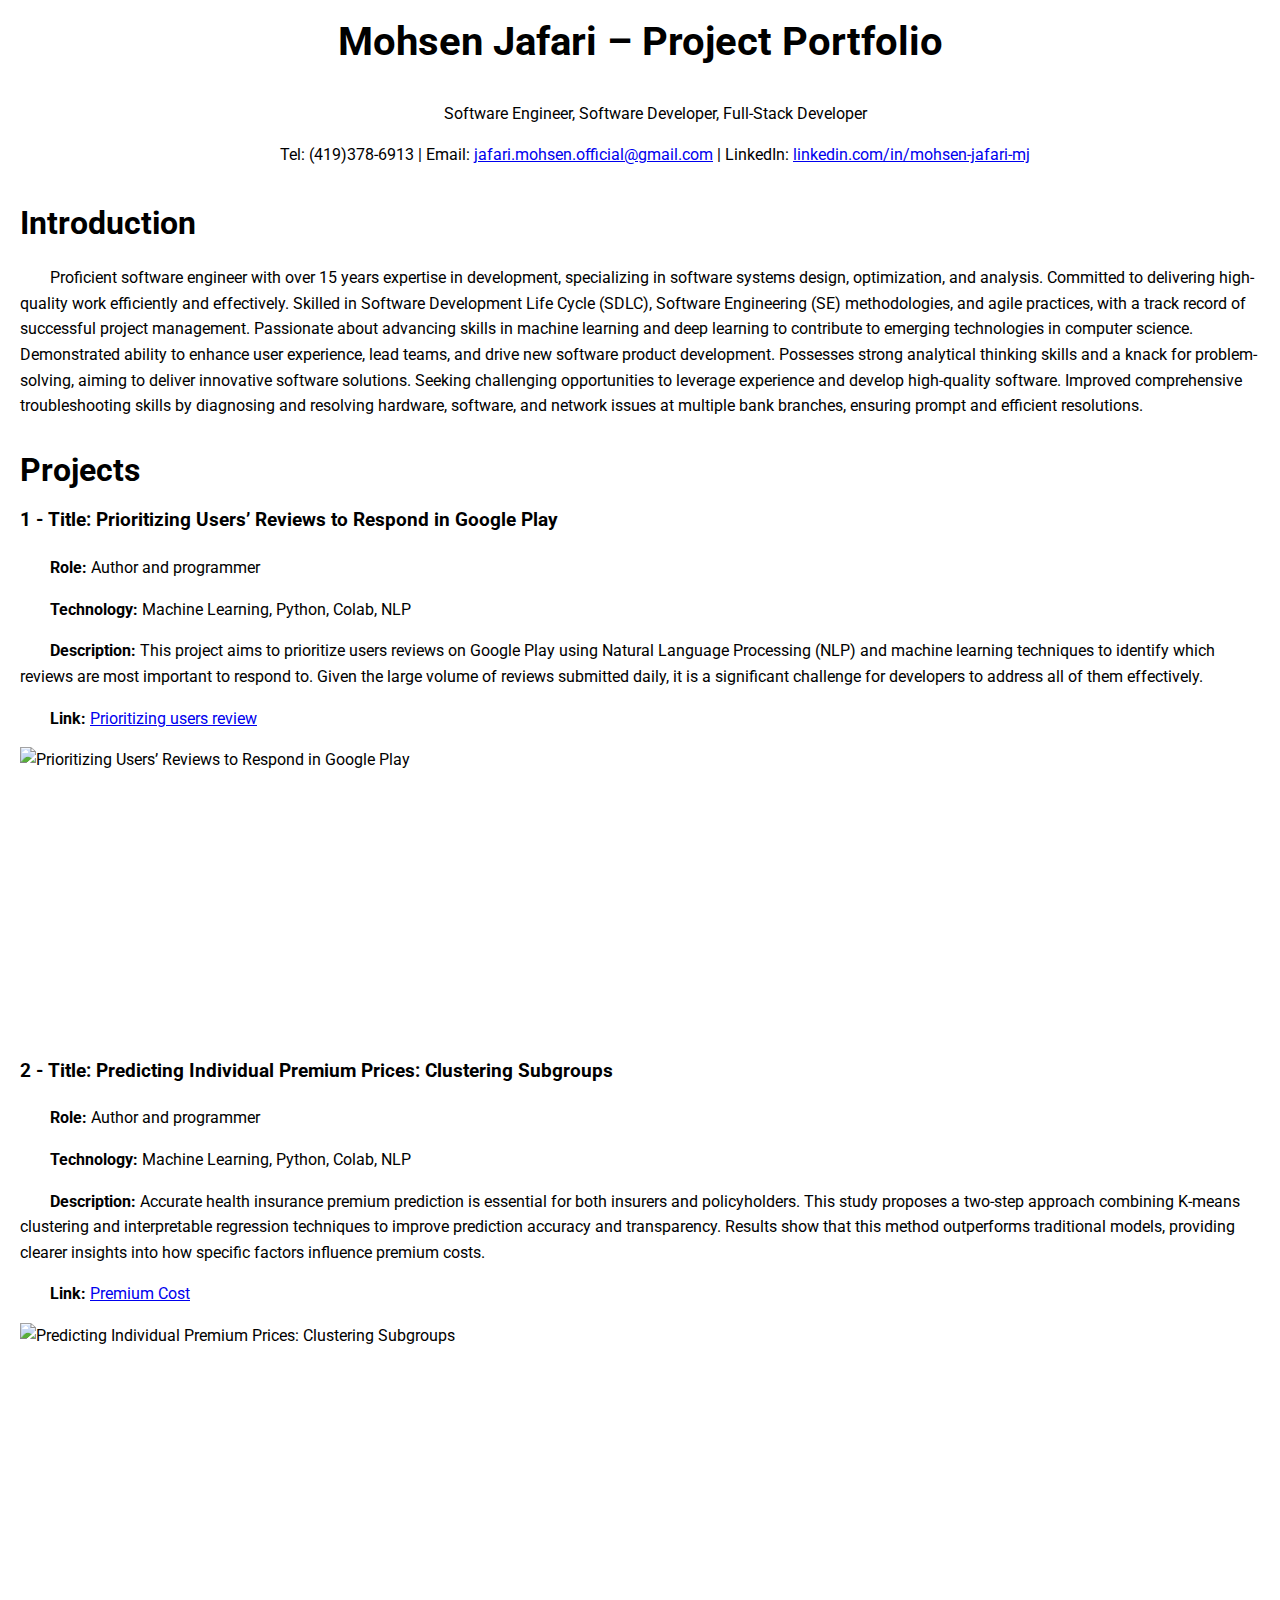
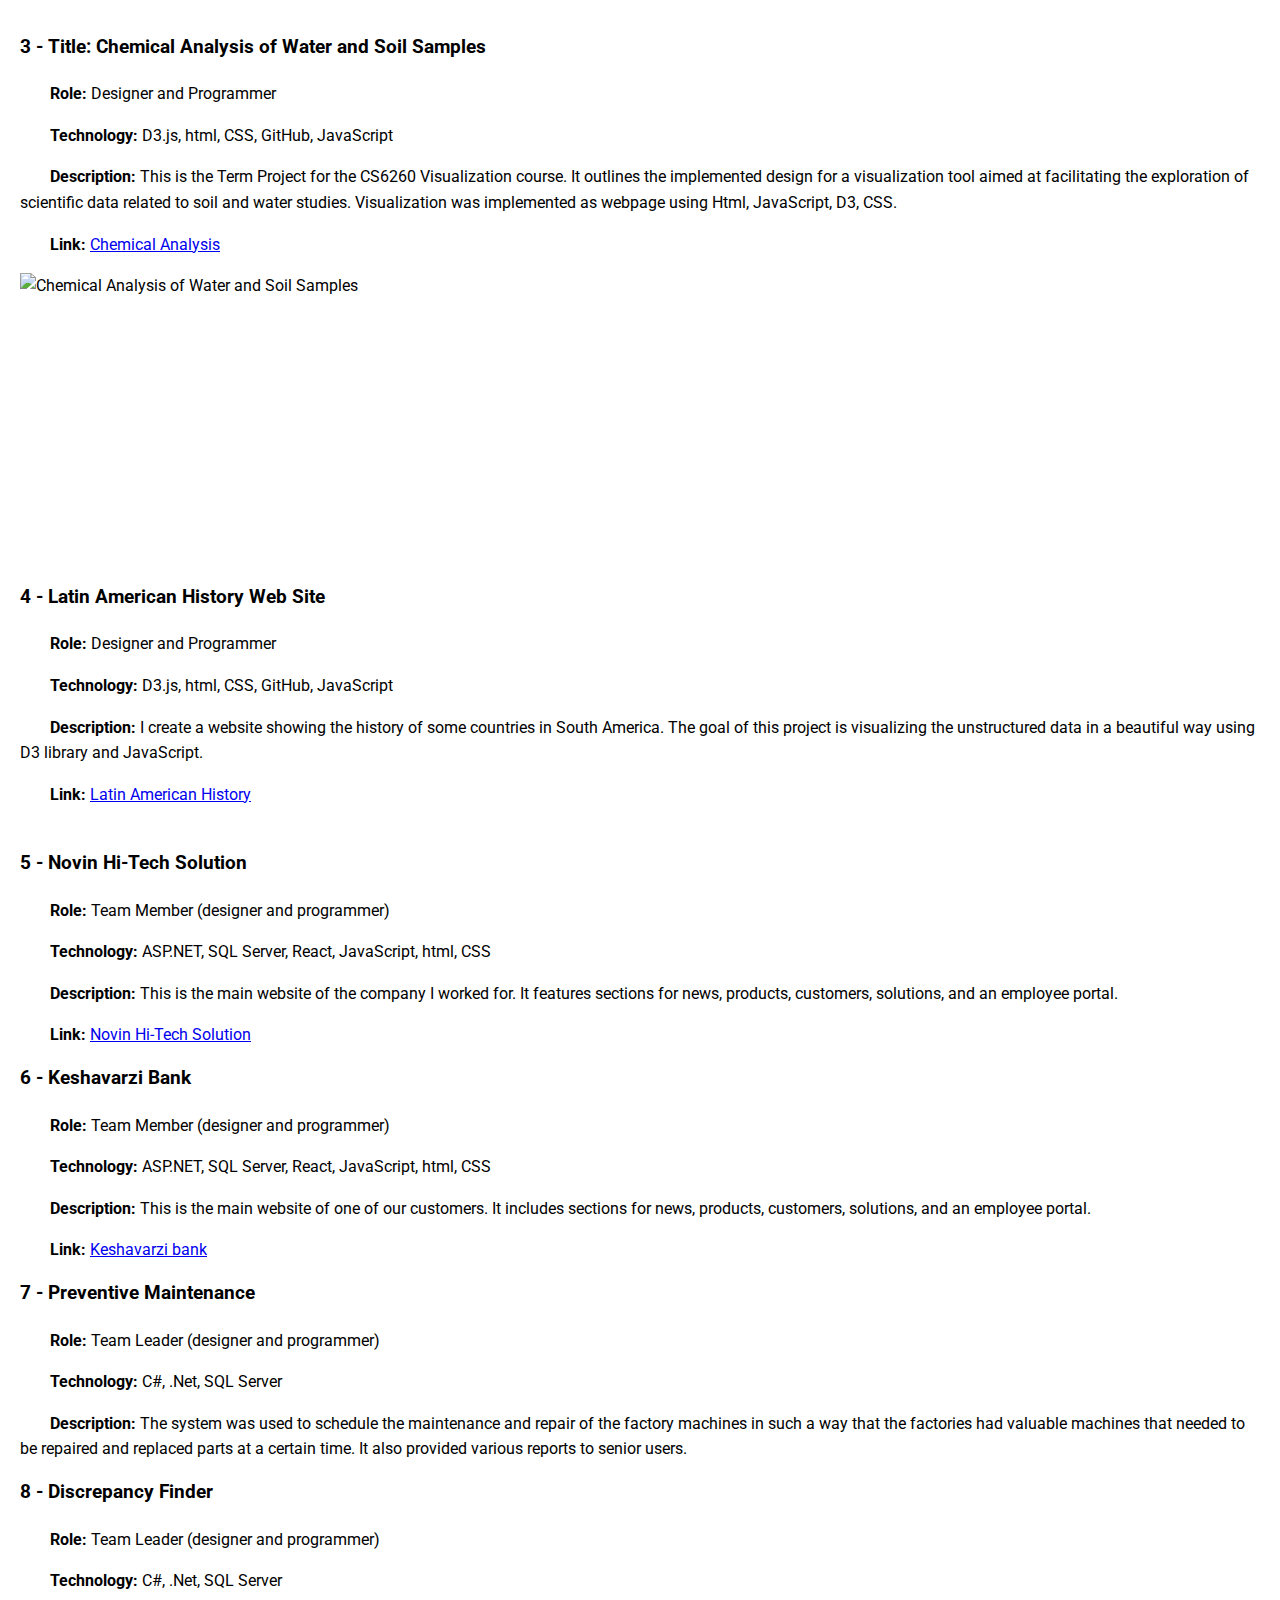
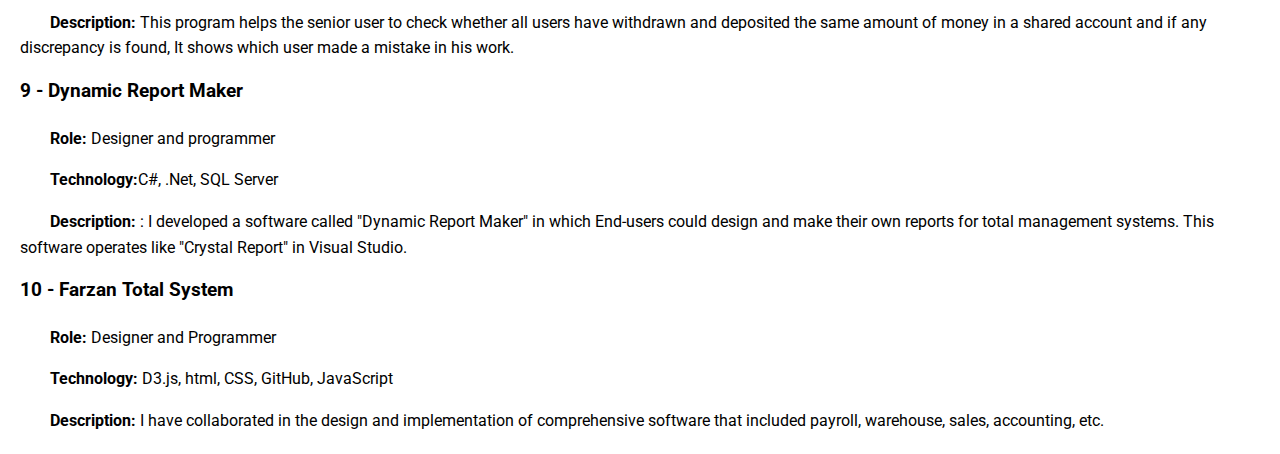
==== portfolio.html @ a7d6088c "Finalize the website" ====
<!DOCTYPE html>
<html lang="en">
<head>
    <meta charset="UTF-8">
    <meta name="viewport" content="width=device-width, initial-scale=1.0">
    <title>Mohsen Jafari - Portfolio</title>
    <link rel="stylesheet" href="styles.css">
    <link href="https://fonts.googleapis.com/css2?family=Roboto:wght@400;700&family=Lora:wght@400;700&display=swap" rel="stylesheet">
    <style>
    p {
        text-indent: 30px; /* Adjust the value to control the indentation */
    }
    </style>
</head>
<body>
    <header>
        <h1>Mohsen Jafari – Project Portfolio</h1>
        <p>Software Engineer, Software Developer, Full-Stack Developer</p>
        <p>Tel: (419)378-6913 | Email: <a href="mailto:jafari.mohsen.official@gmail.com">jafari.mohsen.official@gmail.com</a> | LinkedIn: <a href="https://linkedin.com/in/mohsen-jafari-mj" target="_blank">linkedin.com/in/mohsen-jafari-mj</a></p>
    </header>

    <section id="portfolio-intro">
        <h2>Introduction</h2>
        <p>Proficient software engineer with over 15 years expertise in development, specializing in software systems design, optimization, and analysis. Committed to delivering high-quality work efficiently and effectively. Skilled in Software Development Life Cycle (SDLC), Software Engineering (SE) methodologies, and agile practices, with a track record of successful project management. Passionate about advancing skills in machine learning and deep learning to contribute to emerging technologies in computer science. Demonstrated ability to enhance user experience, lead teams, and drive new software product development. Possesses strong analytical thinking skills and a knack for problem-solving, aiming to deliver innovative software solutions. Seeking challenging opportunities to leverage experience and develop high-quality software. Improved comprehensive troubleshooting skills by diagnosing and resolving hardware, software, and network issues at multiple bank branches, ensuring prompt and efficient resolutions.</p>
    </section>

    <section id="projects">
        <h2>Projects</h2>
        <div class="project">
            <h3>1 - Title: Prioritizing Users’ Reviews to Respond in Google Play</h3>
            <p><strong>Role:</strong> Author and programmer</p>
            <p><strong>Technology:</strong> Machine Learning, Python, Colab, NLP</p>
            <p><strong>Description:</strong> This project aims to prioritize users reviews on Google Play using Natural Language Processing (NLP) and machine learning techniques to identify which reviews are most important to respond to. Given the large volume of reviews submitted daily, it is a significant challenge for developers to address all of them effectively.</p>
            <p><strong>Link:</strong> <a href="https://www.linkedin.com/posts/mohsen-jafari-mj_finalproject-gratitude-research-activity-7191822988030148609-mQE0?utm_source=share&utm_medium=member_desktop" target="_blank">Prioritizing users review</a></p>
            <div class="image-container">
                <img src="./images/1.jpeg" alt="Prioritizing Users’ Reviews to Respond in Google Play">
            </div>
            <br>
            <h3>2 - Title: Predicting Individual Premium Prices: Clustering Subgroups</h3>
            <p><strong>Role:</strong> Author and programmer</p>
            <p><strong>Technology:</strong> Machine Learning, Python, Colab, NLP</p>
            <p><strong>Description:</strong> Accurate health insurance premium prediction is essential for both insurers and policyholders. This study proposes a two-step approach combining K-means clustering and interpretable regression techniques to improve prediction accuracy and transparency. Results show that this method outperforms traditional models, providing clearer insights into how specific factors influence premium costs.</p>
            <p><strong>Link:</strong> <a href="https://www.linkedin.com/posts/mohsen-jafari-mj_i-am-excited-to-announce-that-our-team-activity-7194459511774953472-vVEG?utm_source=share&utm_medium=member_desktop" target="_blank">Premium Cost</a></p>
            <div  class="image-container" >
                <img  src="./images/2.jpeg" alt="Predicting Individual Premium Prices: Clustering Subgroups">
            </div>
            <br>
            <h3>3 - Title: Chemical Analysis of Water and Soil Samples</h3>
            <p><strong>Role:</strong> Designer and Programmer</p>
            <p><strong>Technology:</strong> D3.js, html, CSS, GitHub, JavaScript</p>
            <p><strong>Description:</strong> This is the Term Project for the CS6260 Visualization course. It outlines the implemented design for a visualization tool aimed at facilitating the exploration of scientific data related to soil and water studies. Visualization was implemented as webpage using Html, JavaScript, D3, CSS.</p>
            <p><strong>Link:</strong> <a href="https://mohsen-jafari-mj.github.io/Vis-project/index.html" target="_blank">Chemical Analysis</a></p>
            <div  class="image-container" >
                <img  src="./images/3.jpeg" alt="Chemical Analysis of Water and Soil Samples">
            </div>
            <br>
            <h3>4 - Latin American History Web Site</h3>
            <p><strong>Role:</strong> Designer and Programmer</p>
            <p><strong>Technology:</strong> D3.js, html, CSS, GitHub, JavaScript</p>
            <p><strong>Description:</strong> I create a website showing the history of some countries in South America. The goal of this project is visualizing the unstructured data in a beautiful way using D3 library and JavaScript.</p>
            <p><strong>Link:</strong> <a href="https://mohsen-jafari-mj.github.io/index.html" target="_blank">Latin American History</a></p>
            <br>
            <h3>5 - Novin Hi-Tech Solution</h3>
            <p><strong>Role:</strong> Team Member (designer and programmer)</p>
            <p><strong>Technology:</strong> ASP.NET, SQL Server, React, JavaScript, html, CSS</p>
            <p><strong>Description:</strong> This is the main website of the company I worked for. It features sections for news, products, customers, solutions, and an employee portal.</p>
            <p><strong>Link:</strong> <a href="http://www.htsc.ir/" target="_blank">Novin Hi-Tech Solution</a></p>
            <h3>6 - Keshavarzi Bank</h3>
            <p><strong>Role:</strong> Team Member (designer and programmer) </p>
            <p><strong>Technology:</strong> ASP.NET, SQL Server, React, JavaScript, html, CSS</p>
            <p><strong>Description:</strong> This is the main website of one of our customers. It includes sections for news, products, customers, solutions, and an employee portal.</p>
            <p><strong>Link:</strong> <a href="http://www.bki.ir/" target="_blank">Keshavarzi bank</a></p>
            <h3>7 - Preventive Maintenance</h3>
            <p><strong>Role:</strong> Team Leader (designer and programmer) </p>
            <p><strong>Technology:</strong> C#, .Net, SQL Server</p>
            <p><strong>Description:</strong> The system was used to schedule the maintenance and repair of the factory machines in such a way that the factories had valuable machines that needed to be repaired and replaced parts at a certain time. It also provided various reports to senior users.</p>
            <h3>8 - Discrepancy Finder</h3>
            <p><strong>Role:</strong> Team Leader (designer and programmer)</p>
            <p><strong>Technology:</strong> C#, .Net, SQL Server</p>
            <p><strong>Description:</strong> This program helps the senior user to check whether all users have withdrawn and deposited the same amount of money in a shared account and if any discrepancy is found, It shows which user made a mistake in his work.</p>
            <h3>9 - Dynamic Report Maker </h3>
            <p><strong>Role:</strong> Designer and programmer</p>
            <p><strong>Technology:</strong>C#, .Net, SQL Server</p>
            <p><strong>Description:</strong> : I developed a software called "Dynamic Report Maker" in which End-users could design and make their own reports for total management systems. This software operates like "Crystal Report" in Visual Studio. </p>
            <h3>10 - Farzan Total System </h3>
            <p><strong>Role:</strong> Designer and Programmer</p>
            <p><strong>Technology:</strong> D3.js, html, CSS, GitHub, JavaScript</p>
            <p><strong>Description:</strong> I have collaborated in the design and implementation of comprehensive software that included payroll, warehouse, sales, accounting, etc.</p>
        </div>
        <!-- Add more projects here following the same structure -->
    </section>
</body>
</html>
---- styles.css ----
/* General Styles */
body {
    font-family: 'Roboto', sans-serif;
    line-height: 1.6;
    padding: 0;
    margin: 0;
    font-size: 16px; /* Default font size */
}

/* Header and Banner */
header {
    text-align: center;
}

.banner img {
    width: 100%;
    height: auto;
}

.profile-container {
    padding: 20px;
    background: #f4f4f4;
}

.profile-pic {
    width: 150px;
    height: 150px;
    border-radius: 50%;
    border: 5px solid #fff;
    box-shadow: 0 0 10px rgba(0,0,0,0.2);
}

h1 {
    margin-top: 10px;
    font-size: 2.5em; /* Larger font size */
}

/* Navigation Menu */
nav {
    background: #333; /* Dark background for the menu */
    padding: 10px 0;
}

nav ul {
    list-style: none;
    padding: 0;
    margin: 0;
    text-align: center;
}

nav ul li {
    display: inline-block;
    margin: 0 10px;
}

nav ul li a {
    text-decoration: none;
    color: #fff; /* White text color */
    font-weight: bold;
    font-size: 1.2em; /* Larger font size for nav links */
    padding: 10px 20px;
    background: #007bff; /* Beautiful blue background color */
    border-radius: 25px; /* Rounded corners */
    transition: background 0.3s ease, color 0.3s ease;
}

nav ul li a:hover {
    background: #0056b3; /* Darker blue on hover */
    color: #fff; /* Keep text color white on hover */
}

/* Main Content */
main {
    padding: 20px;
    max-width: 1200px;
    margin: auto;
}

section {
    margin-bottom: 20px;
}

section h2 {
    margin-bottom: 10px;
    font-size: 2em; /* Larger font size for section titles */
}

ul {
    padding-left: 20px;
}

ul li {
    margin-bottom: 10px;
}

/* Footer */
footer {
    text-align: center;
    padding: 10px;
    background: #333;
    color: #fff;
}

.title {
    font-style: italic;
    font-size: 1.5em; /* Adjust size if needed */
    color: #333; /* Adjust color if needed */
}
#publications {
    margin: 20px 0; /* Add some margin to the section */
}

#publications h2 {
    font-size: 1.8em; /* Adjust the font size for the section title */
    margin-bottom: 10px; /* Space between the title and the first publication */
}

.publication-item {
    margin-bottom: 15px; /* Space between each publication item */
    padding: 10px;
    border-left: 4px solid #4CAF50; /* Add a colored border to the left */
    background-color: #f9f9f9; /* Light background color for the publication item */
}

.publication-item p {
    margin: 0; /* Remove default margin */
    font-size: 1em; /* Adjust the font size of the publication text */
    line-height: 1.5; /* Increase line spacing for readability */
}
/* Portfolio section on the main page */
#portfolio {
    margin: 20px 0;
    text-align: left;
}

.portfolio-links {
    margin-top: 10px;
}

.portfolio-button, .portfolio-download {
    display: inline-block;
    padding: 10px 20px;
    margin: 5px;
    border: 2px solid #4CAF50;
    border-radius: 8px;
    background-color: #4CAF50;
    color: white;
    text-decoration: none;
    font-size: 1.1em;
}

.portfolio-button:hover, .portfolio-download:hover {
    background-color: #45a049;
}

/* Portfolio page styles */
header {
    text-align: center;
    margin-bottom: 30px;
}

section {
    margin: 20px;
}

.project {
    margin-bottom: 20px;
}

.project h3 {
    margin-top: 0;
}

.portfolio-download img {
    width: 20px;
    height: 20px;
    vertical-align: middle;
    margin-right: 5px;
}

.image-container {
    width: 512px; /* Fixed width */
    height: 284px; /* Fixed height */
    overflow: hidden; /* Hide any overflow of the image */
    position: relative; /* Position relative to control absolute positioning of the image */
}

.image-container img {
    position: absolute; /* Position absolutely within the container */
    top: 0;
    left: 0;
    width: 100%; /* Stretch to fill the container width */
    height: 100%; /* Stretch to fill the container height */
    object-fit: contain; /* Ensure the image covers the container without distortion */
}
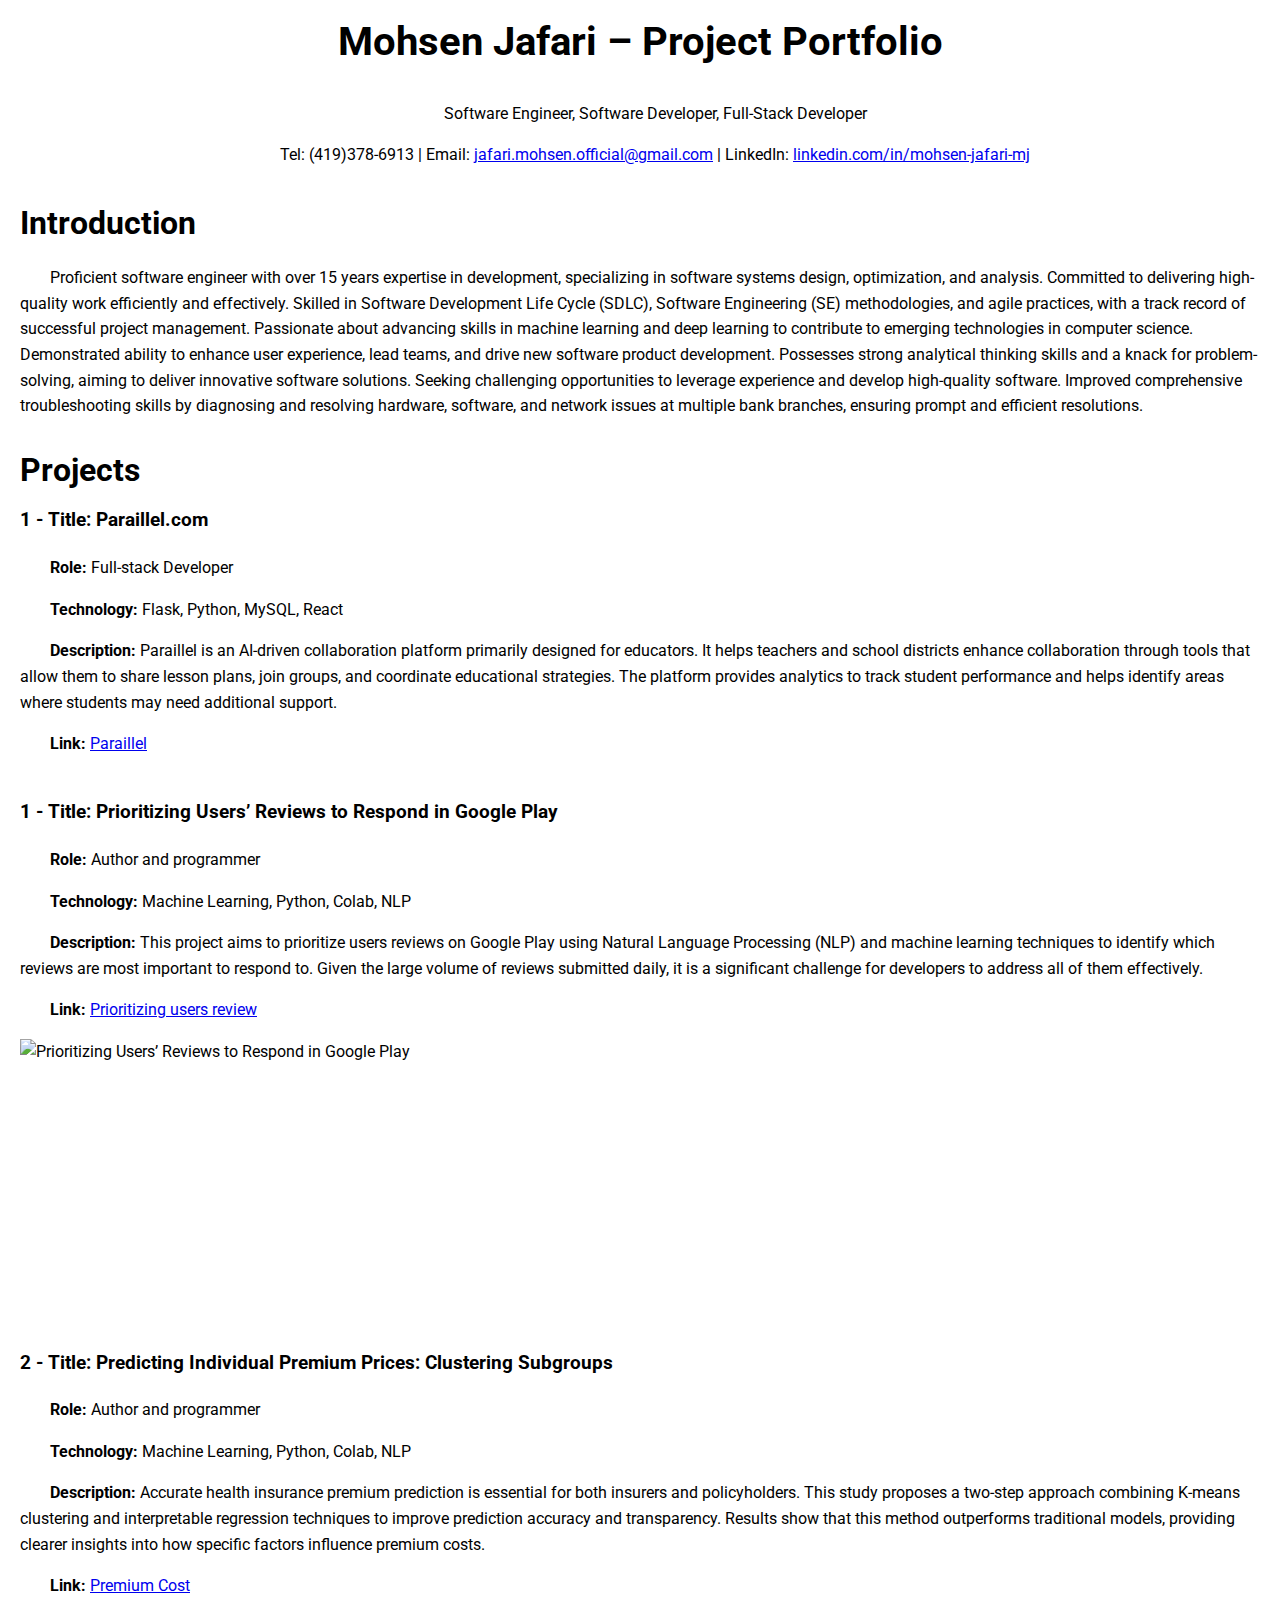
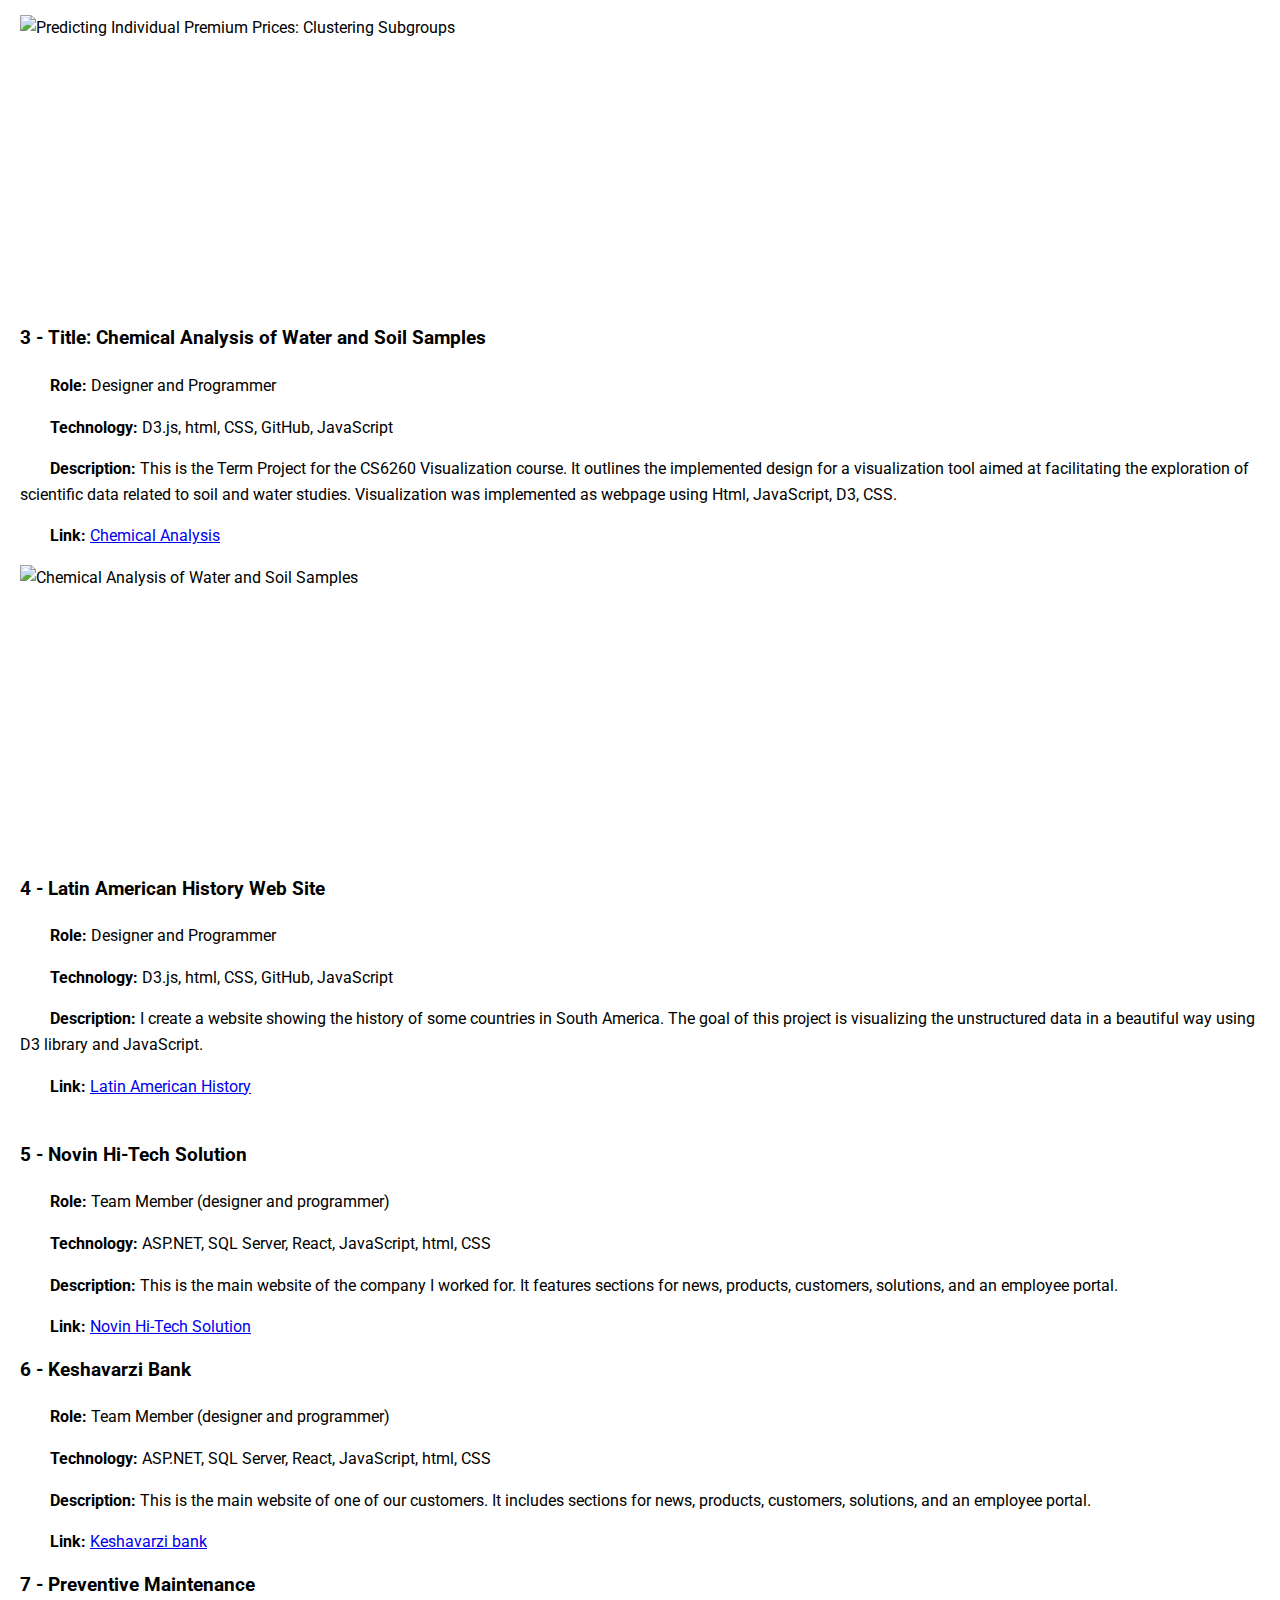
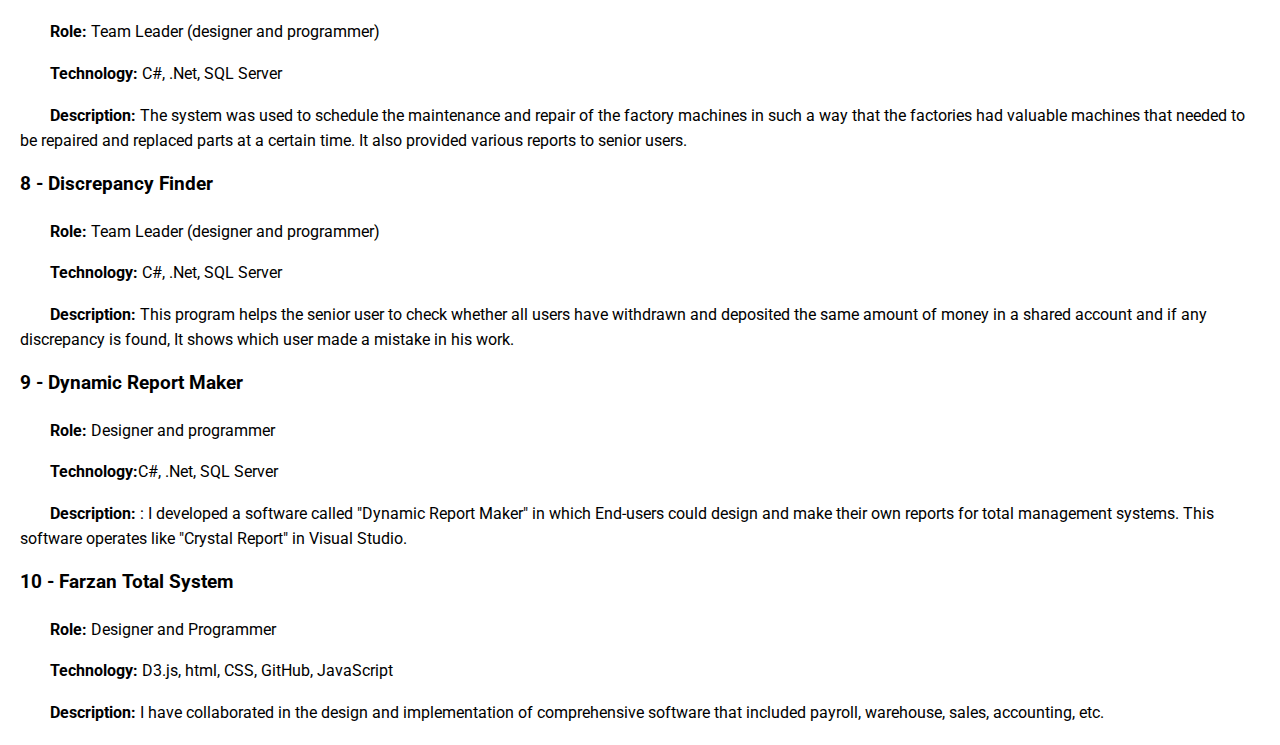
==== commit 7fc4a41d: "add experience to portfolio page" ====
--- a/portfolio.html
+++ b/portfolio.html
@@ -27,6 +27,12 @@
     <section id="projects">
         <h2>Projects</h2>
         <div class="project">
+            <h3>1 - Title: Paraillel.com</h3>
+            <p><strong>Role:</strong> Full-stack Developer</p>
+            <p><strong>Technology:</strong> Flask, Python, MySQL, React</p>
+            <p><strong>Description:</strong>  Paraillel is an AI-driven collaboration platform primarily designed for educators. It helps teachers and school districts enhance collaboration through tools that allow them to share lesson plans, join groups, and coordinate educational strategies. The platform provides analytics to track student performance and helps identify areas where students may need additional support.</p>
+            <p><strong>Link:</strong> <a href="https://www.paraillel.com" target="_blank">Paraillel</a></p>
+            <br>
             <h3>1 - Title: Prioritizing Users’ Reviews to Respond in Google Play</h3>
             <p><strong>Role:</strong> Author and programmer</p>
             <p><strong>Technology:</strong> Machine Learning, Python, Colab, NLP</p>
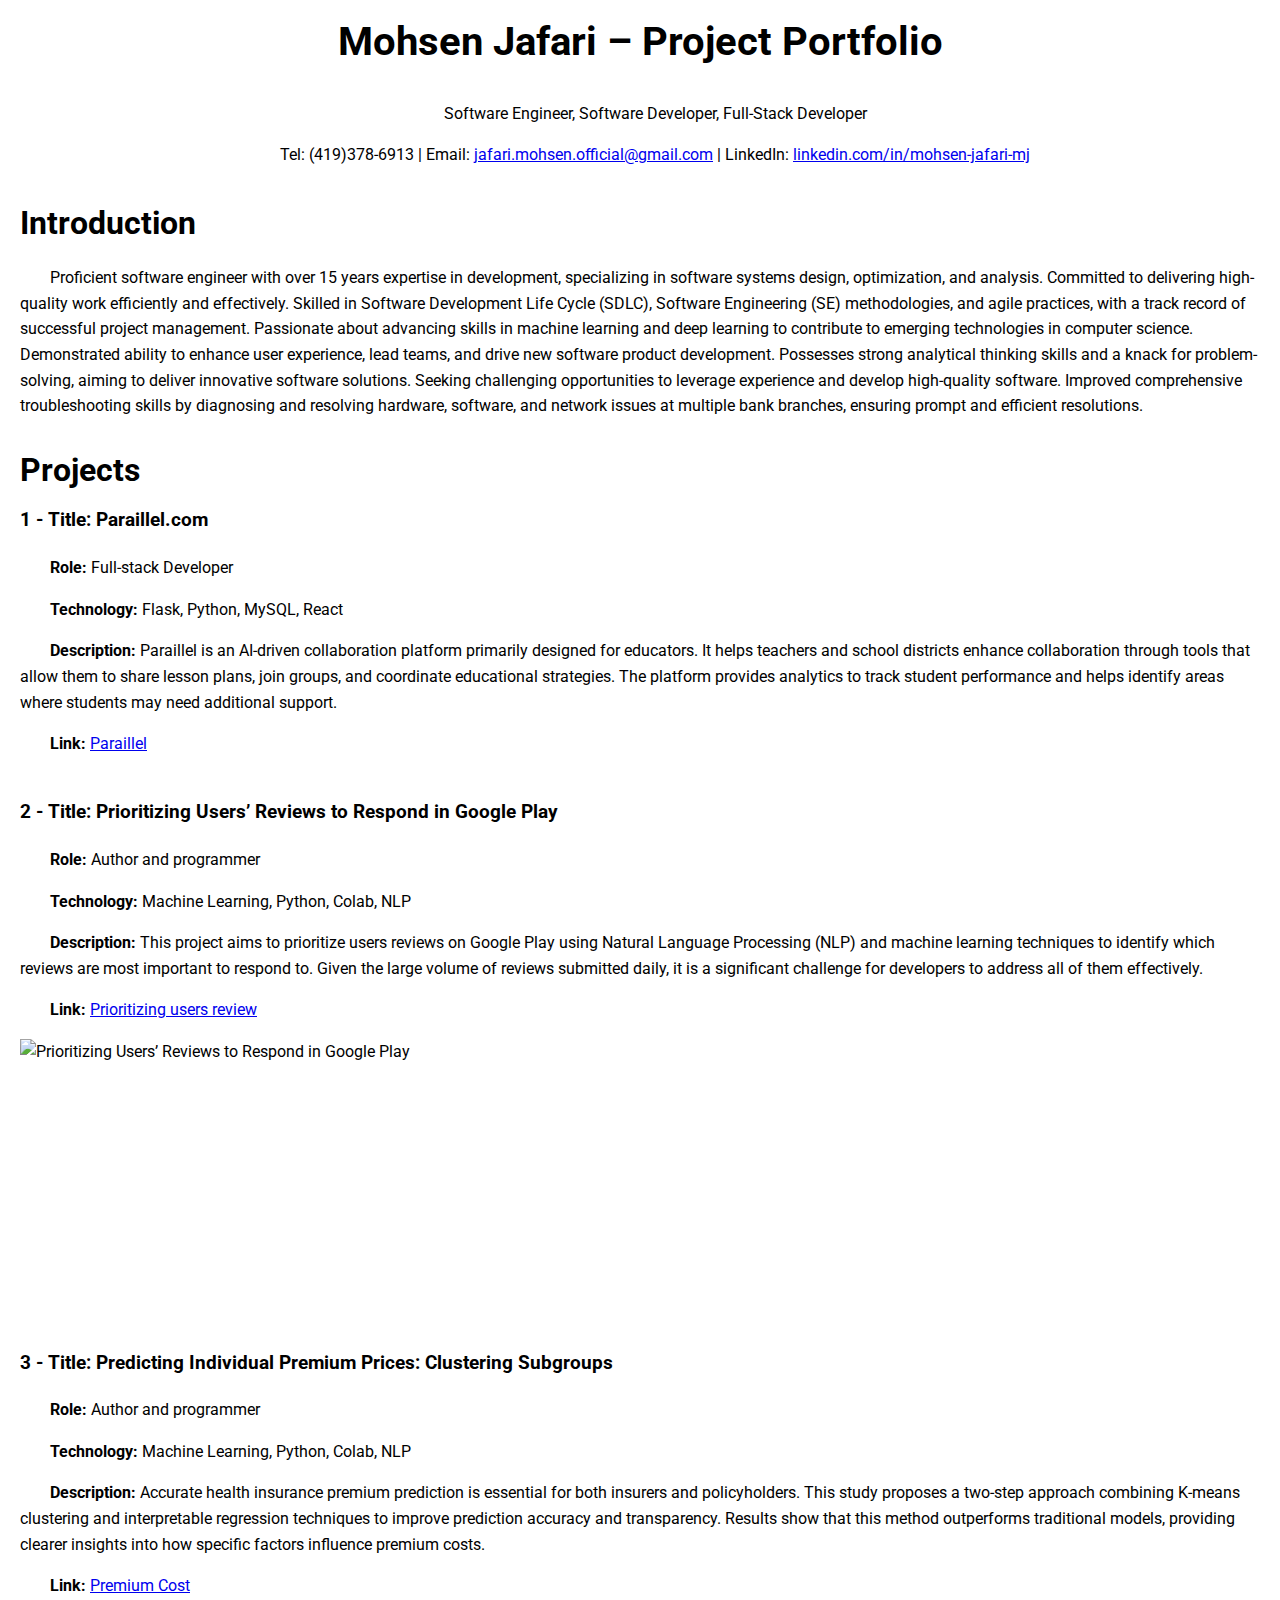
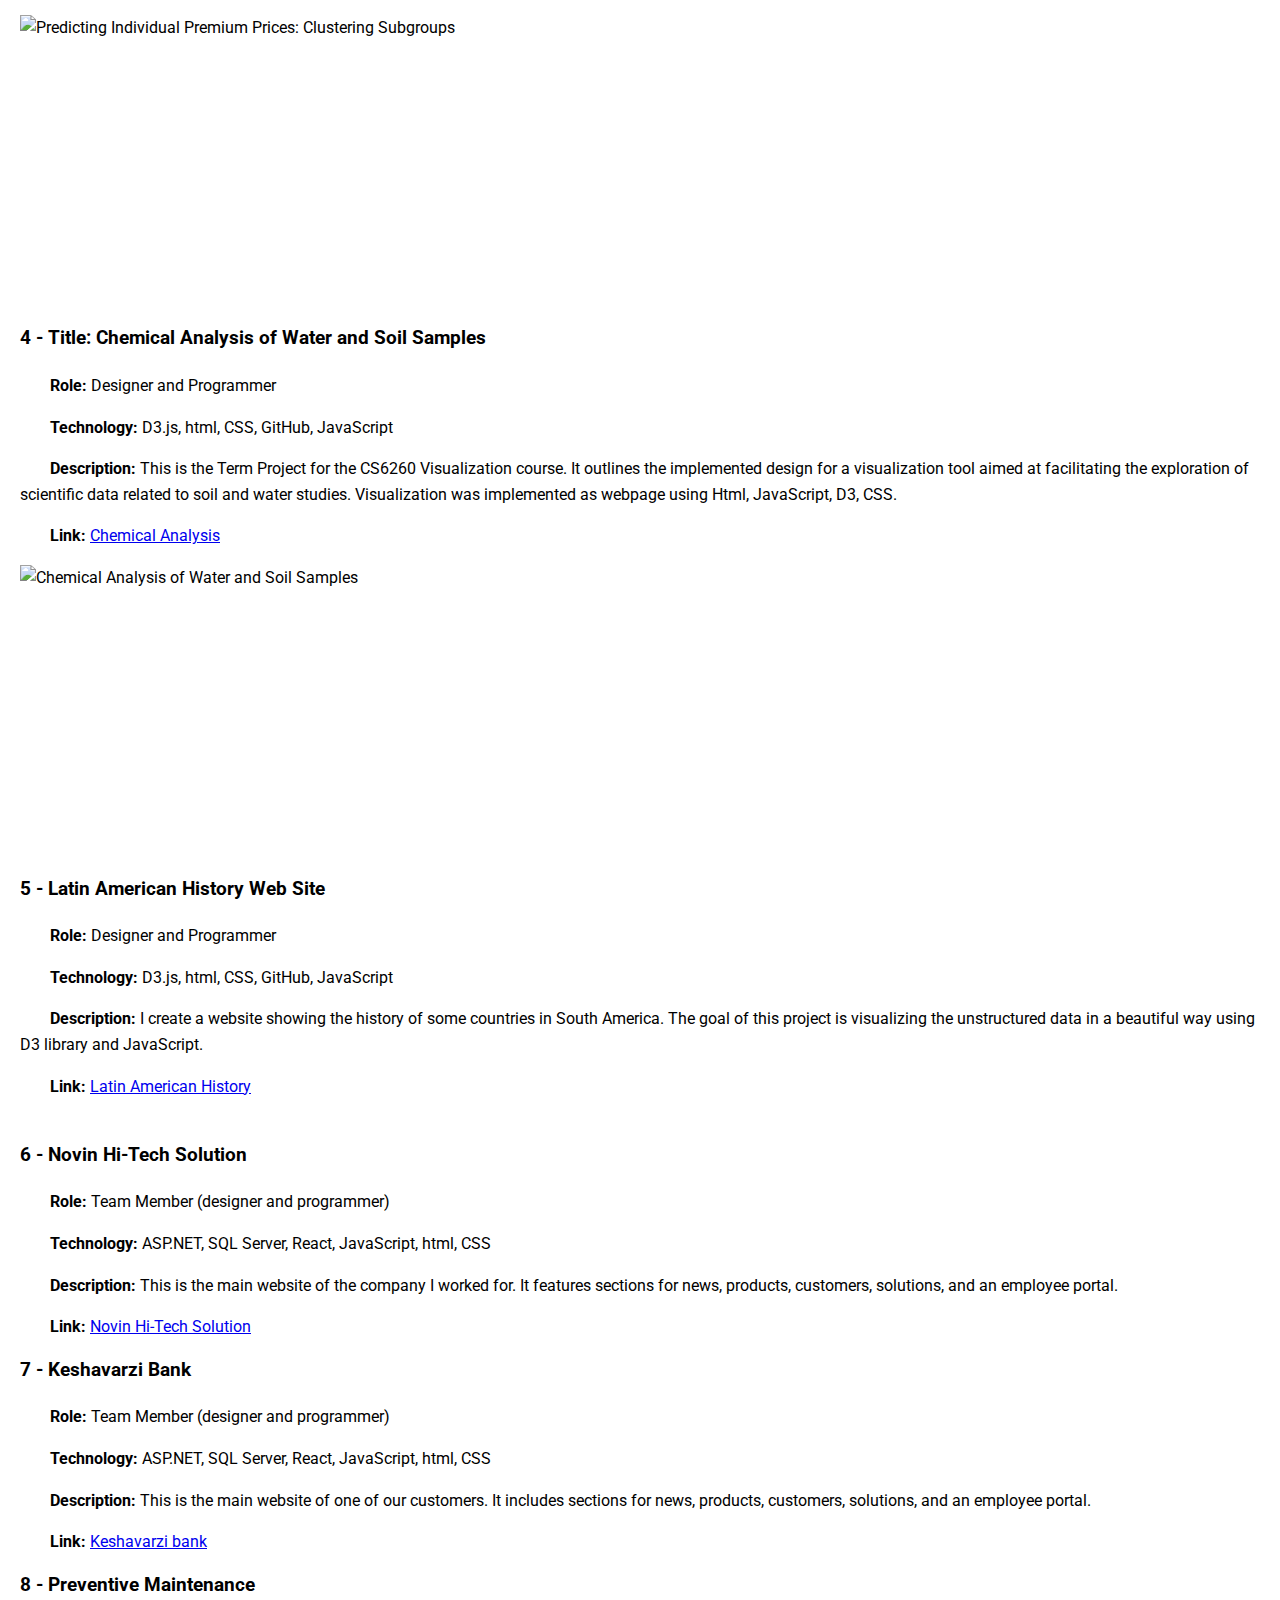
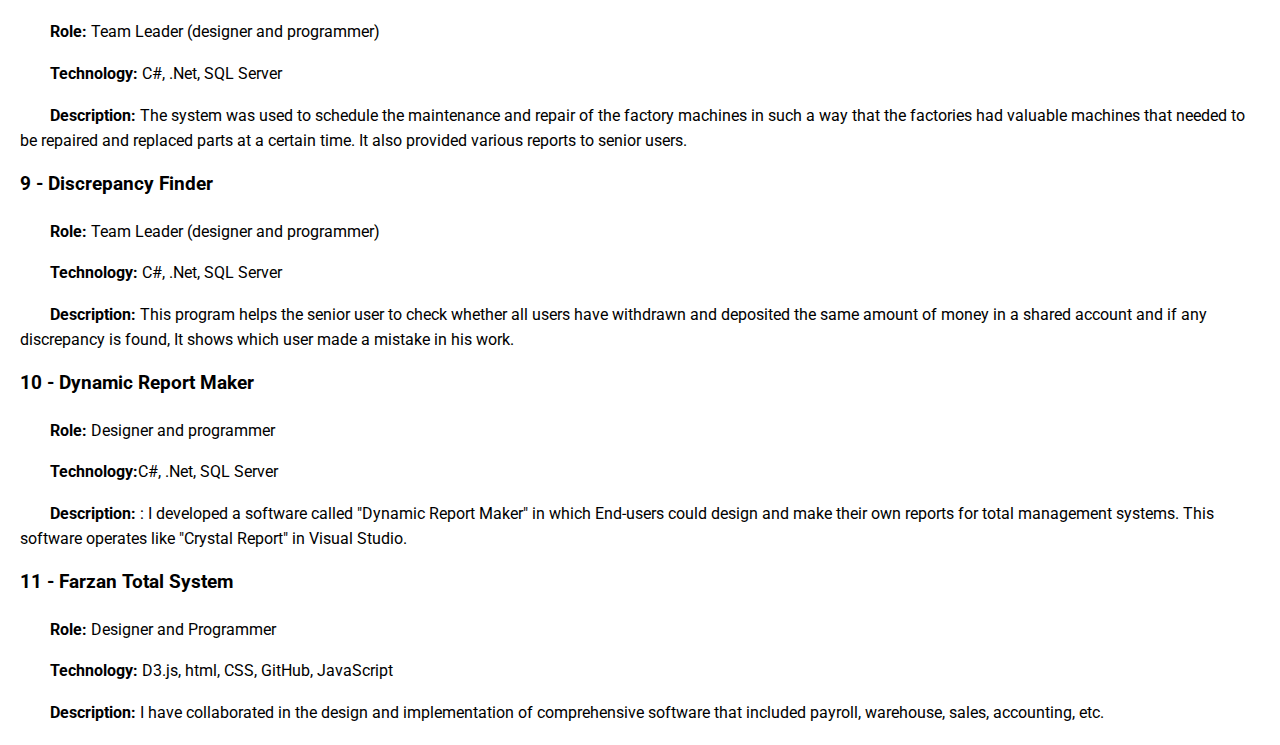
==== commit 1208114d: "reorder numbers in portfolio" ====
--- a/portfolio.html
+++ b/portfolio.html
@@ -33,7 +33,7 @@
             <p><strong>Description:</strong>  Paraillel is an AI-driven collaboration platform primarily designed for educators. It helps teachers and school districts enhance collaboration through tools that allow them to share lesson plans, join groups, and coordinate educational strategies. The platform provides analytics to track student performance and helps identify areas where students may need additional support.</p>
             <p><strong>Link:</strong> <a href="https://www.paraillel.com" target="_blank">Paraillel</a></p>
             <br>
-            <h3>1 - Title: Prioritizing Users’ Reviews to Respond in Google Play</h3>
+            <h3>2 - Title: Prioritizing Users’ Reviews to Respond in Google Play</h3>
             <p><strong>Role:</strong> Author and programmer</p>
             <p><strong>Technology:</strong> Machine Learning, Python, Colab, NLP</p>
             <p><strong>Description:</strong> This project aims to prioritize users reviews on Google Play using Natural Language Processing (NLP) and machine learning techniques to identify which reviews are most important to respond to. Given the large volume of reviews submitted daily, it is a significant challenge for developers to address all of them effectively.</p>
@@ -42,7 +42,7 @@
                 <img src="./images/1.jpeg" alt="Prioritizing Users’ Reviews to Respond in Google Play">
             </div>
             <br>
-            <h3>2 - Title: Predicting Individual Premium Prices: Clustering Subgroups</h3>
+            <h3>3 - Title: Predicting Individual Premium Prices: Clustering Subgroups</h3>
             <p><strong>Role:</strong> Author and programmer</p>
             <p><strong>Technology:</strong> Machine Learning, Python, Colab, NLP</p>
             <p><strong>Description:</strong> Accurate health insurance premium prediction is essential for both insurers and policyholders. This study proposes a two-step approach combining K-means clustering and interpretable regression techniques to improve prediction accuracy and transparency. Results show that this method outperforms traditional models, providing clearer insights into how specific factors influence premium costs.</p>
@@ -51,7 +51,7 @@
                 <img  src="./images/2.jpeg" alt="Predicting Individual Premium Prices: Clustering Subgroups">
             </div>
             <br>
-            <h3>3 - Title: Chemical Analysis of Water and Soil Samples</h3>
+            <h3>4 - Title: Chemical Analysis of Water and Soil Samples</h3>
             <p><strong>Role:</strong> Designer and Programmer</p>
             <p><strong>Technology:</strong> D3.js, html, CSS, GitHub, JavaScript</p>
             <p><strong>Description:</strong> This is the Term Project for the CS6260 Visualization course. It outlines the implemented design for a visualization tool aimed at facilitating the exploration of scientific data related to soil and water studies. Visualization was implemented as webpage using Html, JavaScript, D3, CSS.</p>
@@ -60,35 +60,35 @@
                 <img  src="./images/3.jpeg" alt="Chemical Analysis of Water and Soil Samples">
             </div>
             <br>
-            <h3>4 - Latin American History Web Site</h3>
+            <h3>5 - Latin American History Web Site</h3>
             <p><strong>Role:</strong> Designer and Programmer</p>
             <p><strong>Technology:</strong> D3.js, html, CSS, GitHub, JavaScript</p>
             <p><strong>Description:</strong> I create a website showing the history of some countries in South America. The goal of this project is visualizing the unstructured data in a beautiful way using D3 library and JavaScript.</p>
             <p><strong>Link:</strong> <a href="https://mohsen-jafari-mj.github.io/index.html" target="_blank">Latin American History</a></p>
             <br>
-            <h3>5 - Novin Hi-Tech Solution</h3>
+            <h3>6 - Novin Hi-Tech Solution</h3>
             <p><strong>Role:</strong> Team Member (designer and programmer)</p>
             <p><strong>Technology:</strong> ASP.NET, SQL Server, React, JavaScript, html, CSS</p>
             <p><strong>Description:</strong> This is the main website of the company I worked for. It features sections for news, products, customers, solutions, and an employee portal.</p>
             <p><strong>Link:</strong> <a href="http://www.htsc.ir/" target="_blank">Novin Hi-Tech Solution</a></p>
-            <h3>6 - Keshavarzi Bank</h3>
+            <h3>7 - Keshavarzi Bank</h3>
             <p><strong>Role:</strong> Team Member (designer and programmer) </p>
             <p><strong>Technology:</strong> ASP.NET, SQL Server, React, JavaScript, html, CSS</p>
             <p><strong>Description:</strong> This is the main website of one of our customers. It includes sections for news, products, customers, solutions, and an employee portal.</p>
             <p><strong>Link:</strong> <a href="http://www.bki.ir/" target="_blank">Keshavarzi bank</a></p>
-            <h3>7 - Preventive Maintenance</h3>
+            <h3>8 - Preventive Maintenance</h3>
             <p><strong>Role:</strong> Team Leader (designer and programmer) </p>
             <p><strong>Technology:</strong> C#, .Net, SQL Server</p>
             <p><strong>Description:</strong> The system was used to schedule the maintenance and repair of the factory machines in such a way that the factories had valuable machines that needed to be repaired and replaced parts at a certain time. It also provided various reports to senior users.</p>
-            <h3>8 - Discrepancy Finder</h3>
+            <h3>9 - Discrepancy Finder</h3>
             <p><strong>Role:</strong> Team Leader (designer and programmer)</p>
             <p><strong>Technology:</strong> C#, .Net, SQL Server</p>
             <p><strong>Description:</strong> This program helps the senior user to check whether all users have withdrawn and deposited the same amount of money in a shared account and if any discrepancy is found, It shows which user made a mistake in his work.</p>
-            <h3>9 - Dynamic Report Maker </h3>
+            <h3>10 - Dynamic Report Maker </h3>
             <p><strong>Role:</strong> Designer and programmer</p>
             <p><strong>Technology:</strong>C#, .Net, SQL Server</p>
             <p><strong>Description:</strong> : I developed a software called "Dynamic Report Maker" in which End-users could design and make their own reports for total management systems. This software operates like "Crystal Report" in Visual Studio. </p>
-            <h3>10 - Farzan Total System </h3>
+            <h3>11 - Farzan Total System </h3>
             <p><strong>Role:</strong> Designer and Programmer</p>
             <p><strong>Technology:</strong> D3.js, html, CSS, GitHub, JavaScript</p>
             <p><strong>Description:</strong> I have collaborated in the design and implementation of comprehensive software that included payroll, warehouse, sales, accounting, etc.</p>
